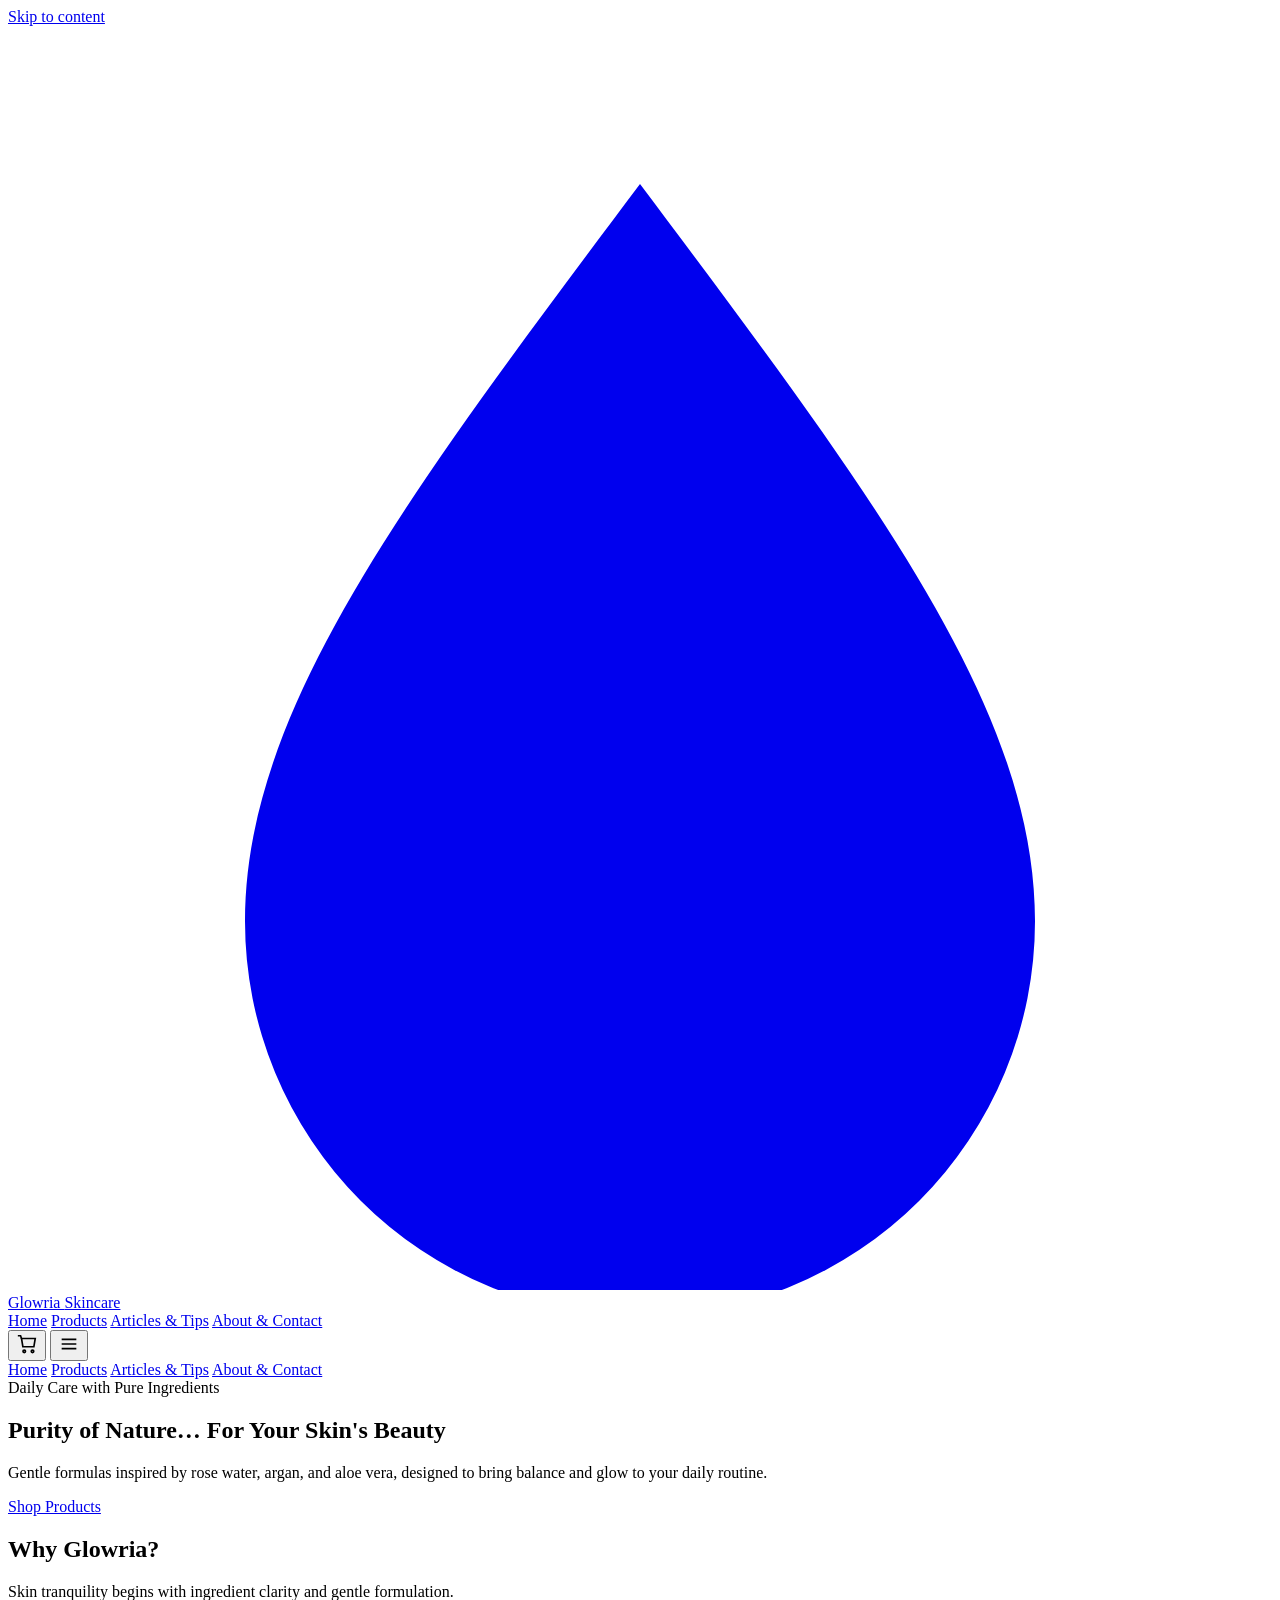
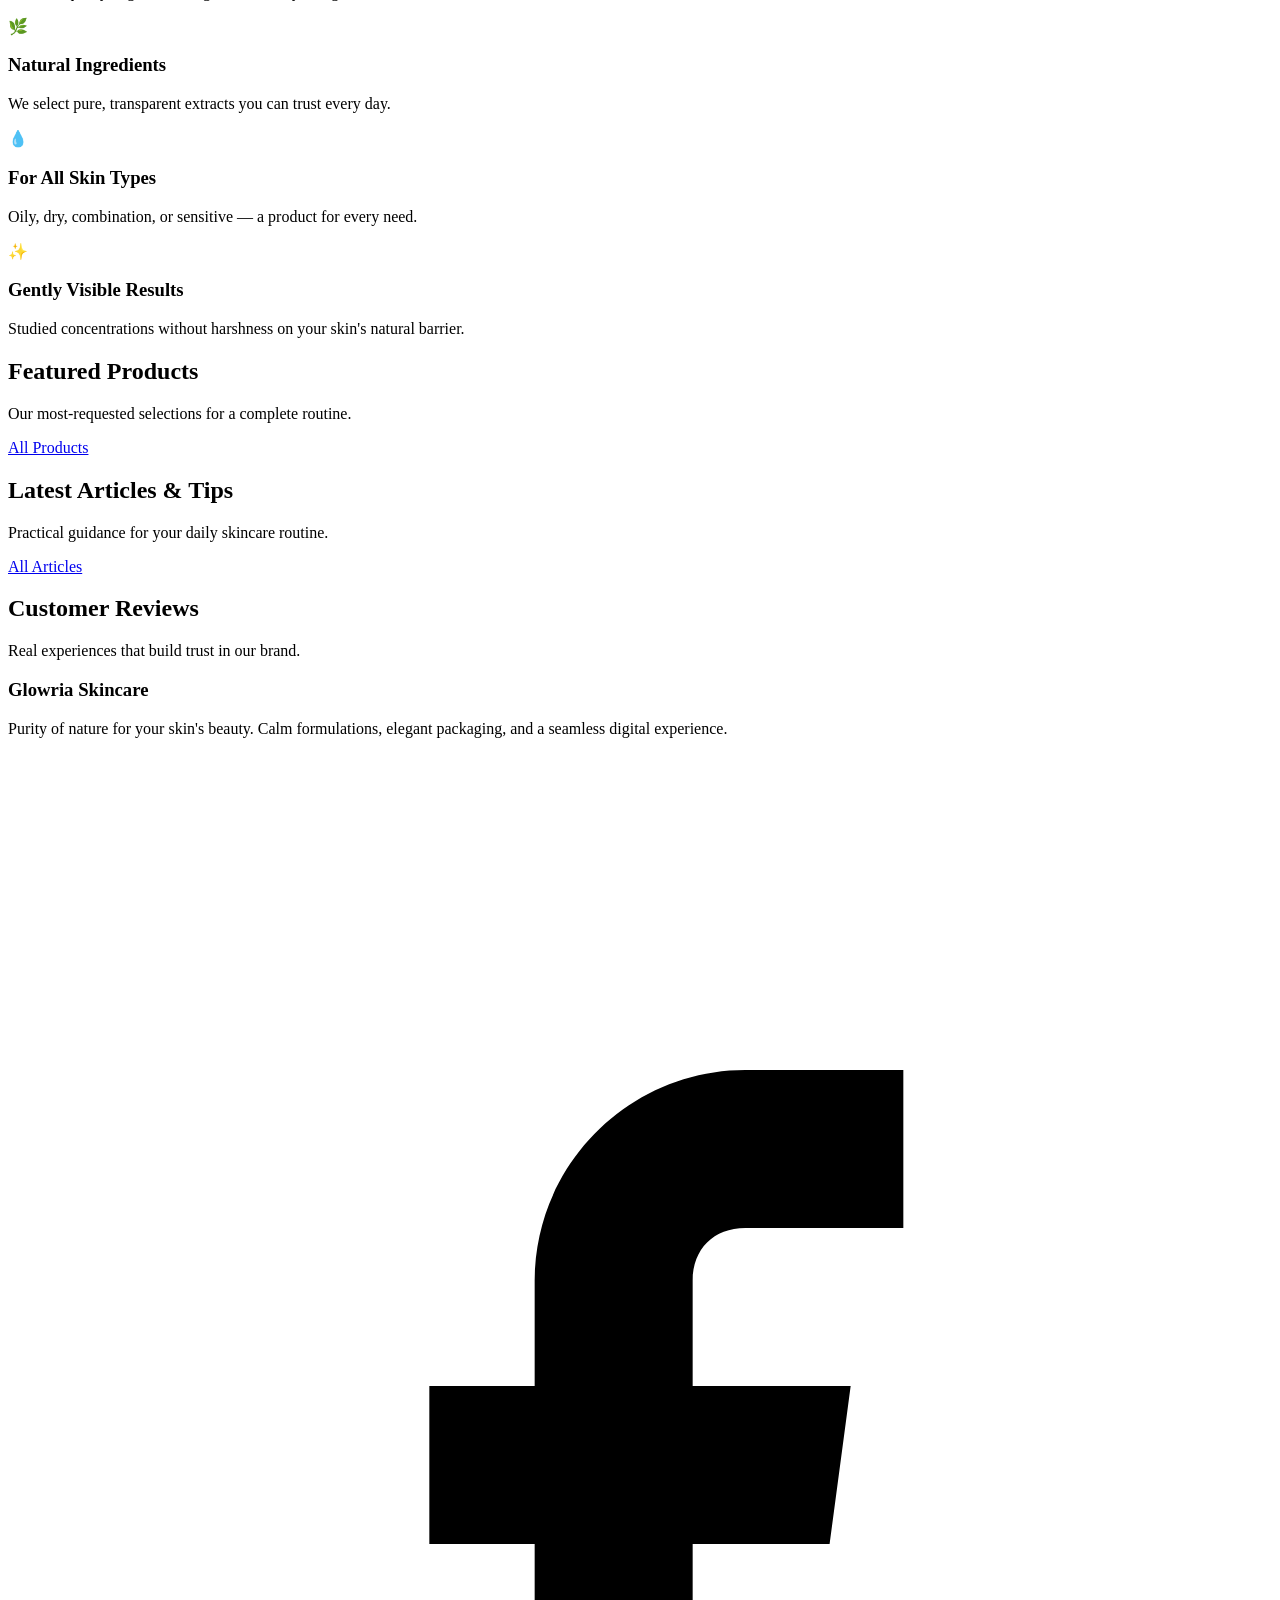
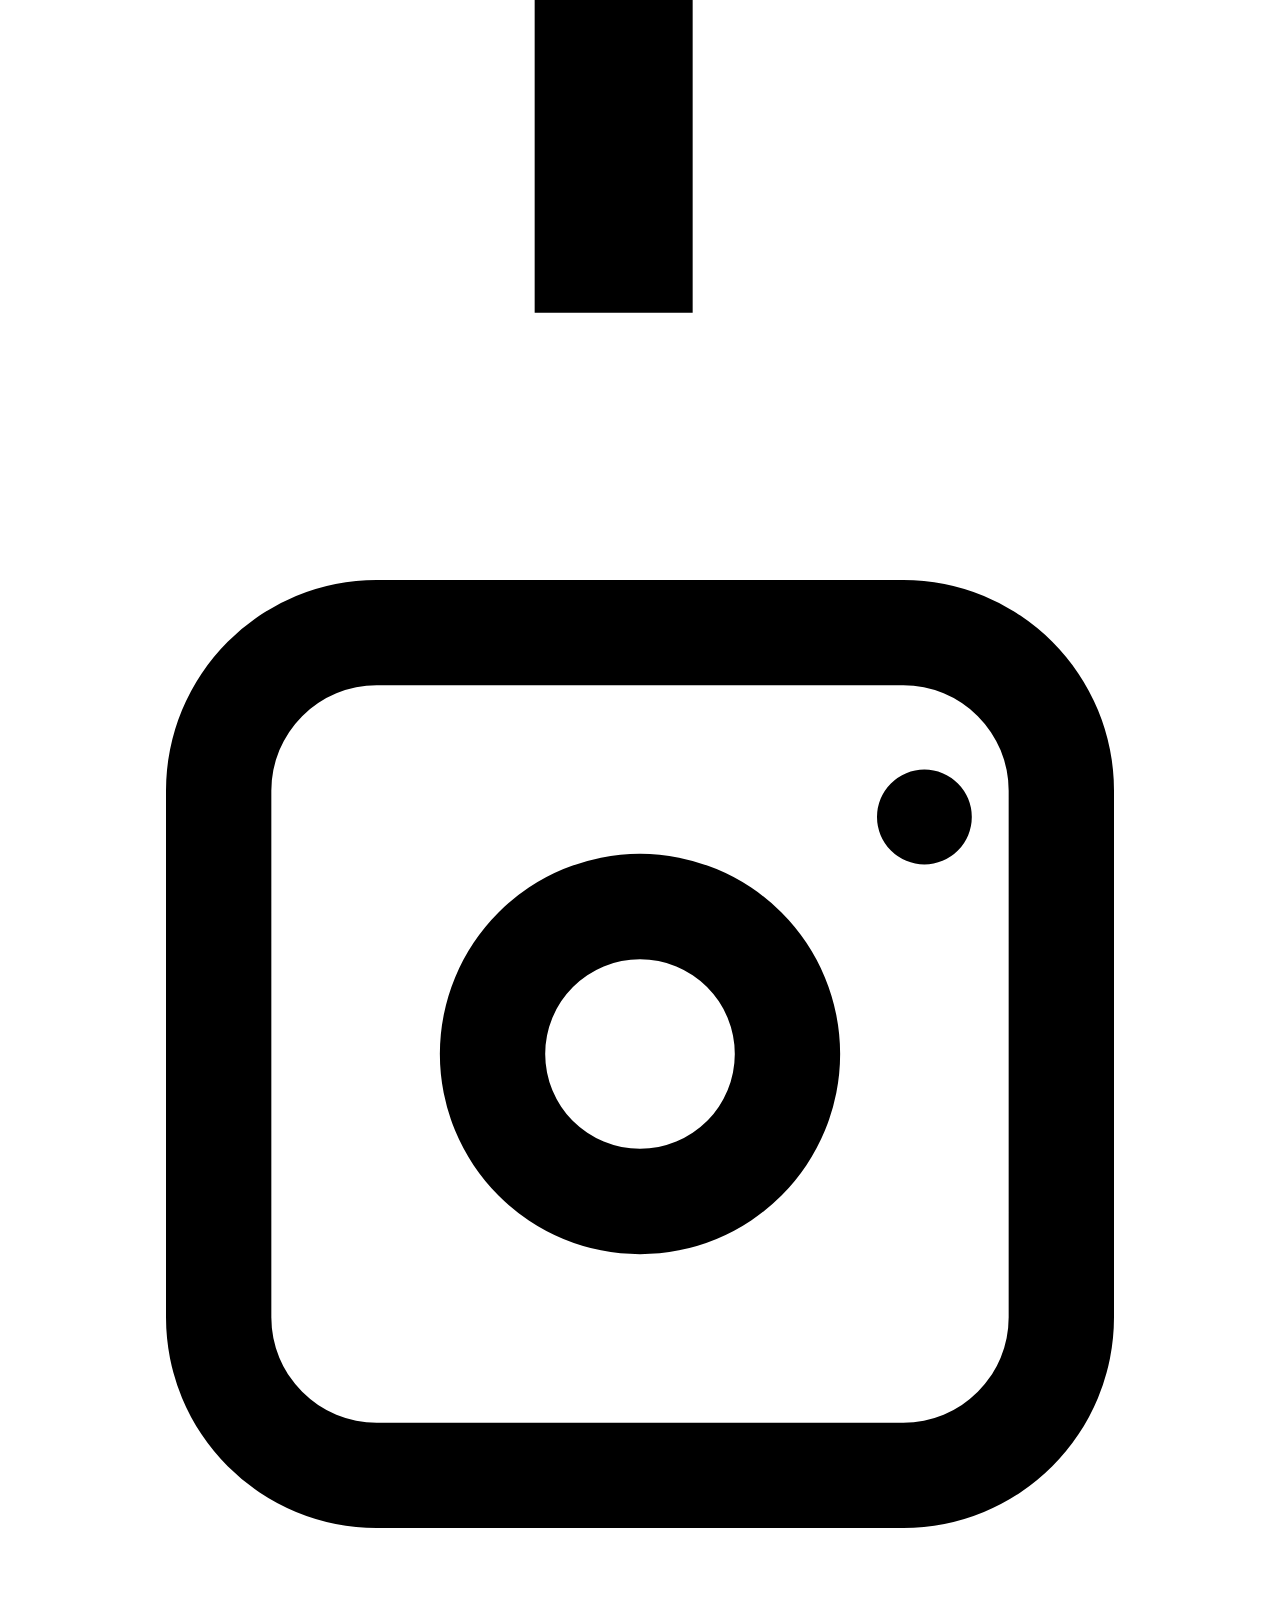
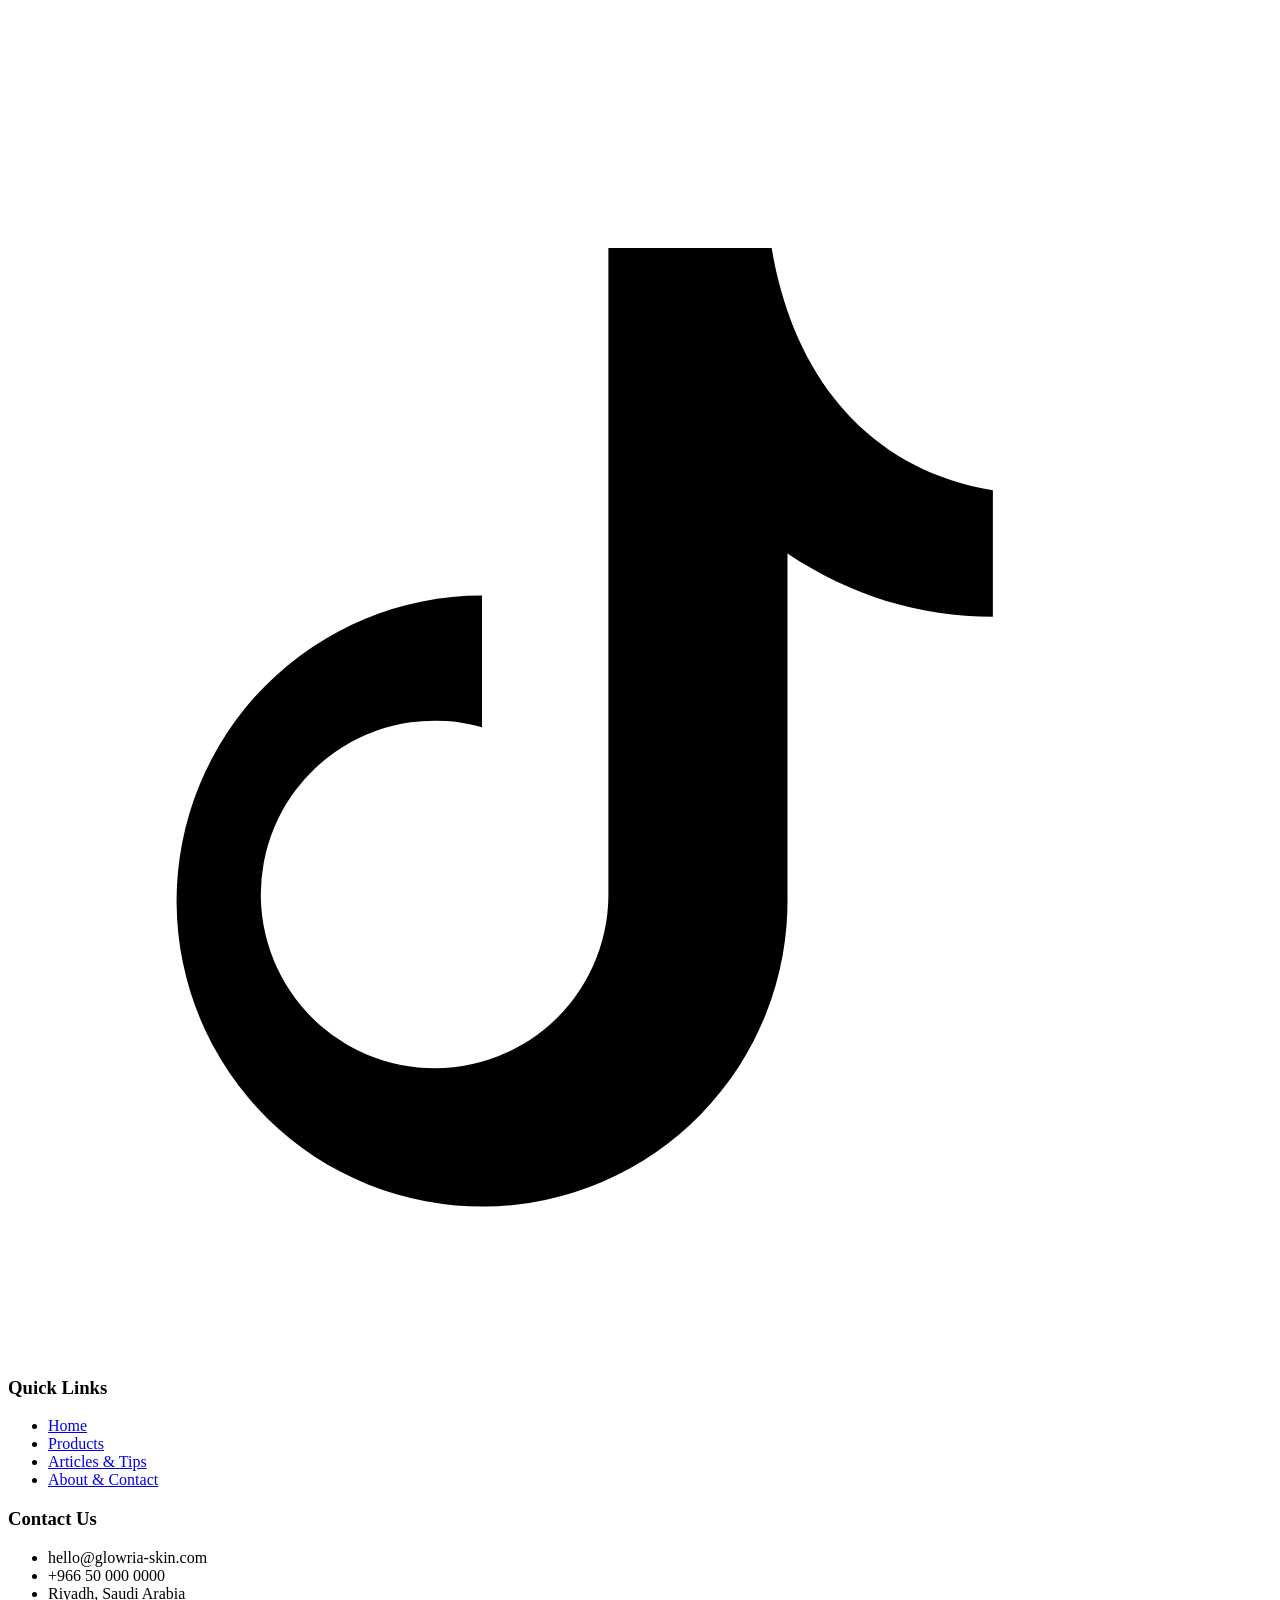
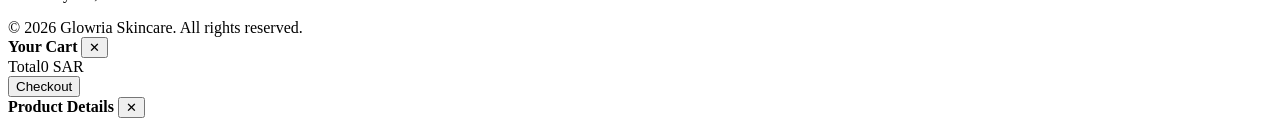
==== index.html @ ae4198ac "Add files via upload" ====
<!DOCTYPE html>
<html lang="en" dir="ltr">
<head>
  <meta charset="UTF-8">
  <meta name="viewport" content="width=device-width, initial-scale=1">
  <meta name="description" content="Glowria Skincare — Gentle formulas with natural ingredients for everyday radiance.">
  <title>Glowria</title>
  <link rel="icon" href="favicon.svg" type="image/svg+xml">
  <link rel="preconnect" href="https://fonts.googleapis.com">
  <link rel="preconnect" href="https://fonts.gstatic.com" crossorigin>
  <link rel="preconnect" href="https://images.unsplash.com">
  <link href="https://fonts.googleapis.com/css2?family=Plus+Jakarta+Sans:wght@400;500;600;700&display=swap" rel="stylesheet">
  <link rel="stylesheet" href="css/style.css">
</head>
<body data-page="home">
  <a class="skip-link" href="#main">Skip to content</a>

  <header class="header">
    <div class="header__inner">
      <a class="logo" href="index.html" aria-label="Glowria — Home">
        <span class="logo__mark" aria-hidden="true">
          <svg viewBox="0 0 24 24" fill="none"><path d="M12 3c4.5 6 7.5 10 7.5 14a7.5 7.5 0 1 1-15 0C4.5 13 7.5 9 12 3z" fill="currentColor"/></svg>
        </span>
        Glowria
        <span>Skincare</span>
      </a>
      <nav class="nav" aria-label="Main Navigation">
        <a href="index.html" data-nav="home">Home</a>
        <a href="products.html" data-nav="products">Products</a>
        <a href="blog.html" data-nav="blog">Articles & Tips</a>
        <a href="about.html" data-nav="about">About & Contact</a>
      </nav>
      <div class="header__actions">
        <button class="icon-btn" type="button" data-open-cart aria-label="Shopping Cart">
          <svg width="22" height="22" viewBox="0 0 24 24" fill="none" stroke="currentColor" stroke-width="1.8"><path d="M6 6h15l-1.5 9h-12z"/><path d="M6 6 5 3H2"/><circle cx="9" cy="20" r="1.4"/><circle cx="18" cy="20" r="1.4"/></svg>
          <span class="cart-count" data-cart-count hidden>0</span>
        </button>
        <button class="icon-btn menu-btn" type="button" data-open-menu aria-label="Open Menu">
          <svg width="22" height="22" viewBox="0 0 24 24" fill="none" stroke="currentColor" stroke-width="1.8"><path d="M4 7h16M4 12h16M4 17h16"/></svg>
        </button>
      </div>
    </div>
  </header>

  <div class="nav-overlay" data-close></div>
  <nav class="mobile-nav" aria-label="Mobile Navigation">
    <a href="index.html" data-nav="home">Home</a>
    <a href="products.html" data-nav="products">Products</a>
    <a href="blog.html" data-nav="blog">Articles & Tips</a>
    <a href="about.html" data-nav="about">About & Contact</a>
  </nav>

  <main id="main">
    <section class="hero">
      <div class="container">
        <div class="hero__card" style="background-image:url('https://images.unsplash.com/photo-1616394584738-fc6e612e71b9?auto=format&fit=crop&w=1600&q=75')">
          <div class="hero__content">
            <div class="eyebrow">Daily Care with Pure Ingredients</div>
            <h1>Purity of Nature… For Your Skin's Beauty</h1>
            <p>Gentle formulas inspired by rose water, argan, and aloe vera, designed to bring balance and glow to your daily routine.</p>
            <a class="btn btn--primary" href="products.html">Shop Products</a>
          </div>
        </div>
      </div>
    </section>

    <section class="section" aria-labelledby="benefits-title">
      <div class="container">
        <div class="section__head">
          <div>
            <h2 id="benefits-title">Why Glowria?</h2>
            <p class="muted">Skin tranquility begins with ingredient clarity and gentle formulation.</p>
          </div>
        </div>
        <div class="benefits">
          <article class="benefit">
            <div class="benefit__icon" aria-hidden="true">🌿</div>
            <div>
              <h3>Natural Ingredients</h3>
              <p>We select pure, transparent extracts you can trust every day.</p>
            </div>
          </article>
          <article class="benefit">
            <div class="benefit__icon" aria-hidden="true">💧</div>
            <div>
              <h3>For All Skin Types</h3>
              <p>Oily, dry, combination, or sensitive — a product for every need.</p>
            </div>
          </article>
          <article class="benefit">
            <div class="benefit__icon" aria-hidden="true">✨</div>
            <div>
              <h3>Gently Visible Results</h3>
              <p>Studied concentrations without harshness on your skin's natural barrier.</p>
            </div>
          </article>
        </div>
      </div>
    </section>

    <section class="section section--alt" aria-labelledby="featured-title">
      <div class="container">
        <div class="section__head">
          <div>
            <h2 id="featured-title">Featured Products</h2>
            <p class="muted">Our most-requested selections for a complete routine.</p>
          </div>
          <a class="btn btn--ghost btn--sm" href="products.html">All Products</a>
        </div>
        <div class="grid grid--4" data-featured></div>
      </div>
    </section>

    <section class="section" aria-labelledby="articles-title">
      <div class="container">
        <div class="section__head">
          <div>
            <h2 id="articles-title">Latest Articles & Tips</h2>
            <p class="muted">Practical guidance for your daily skincare routine.</p>
          </div>
          <a class="btn btn--ghost btn--sm" href="blog.html">All Articles</a>
        </div>
        <div class="grid grid--3" data-home-articles></div>
      </div>
    </section>

    <section class="section section--alt" aria-labelledby="reviews-title">
      <div class="container">
        <div class="section__head">
          <div>
            <h2 id="reviews-title">Customer Reviews</h2>
            <p class="muted">Real experiences that build trust in our brand.</p>
          </div>
        </div>
        <div class="grid grid--3" data-reviews></div>
      </div>
    </section>
  </main>

  <footer class="footer">
    <div class="container footer__grid">
      <div>
        <h3>Glowria Skincare</h3>
        <p>Purity of nature for your skin's beauty. Calm formulations, elegant packaging, and a seamless digital experience.</p>
        <div class="footer__social">
          <a href="https://www.facebook.com/" target="_blank" rel="noopener noreferrer" aria-label="Facebook"><svg viewBox="0 0 24 24"><path d="M14 9h3V6h-3c-2.2 0-4 1.8-4 4v2H8v3h2v7h3v-7h2.6l.4-3H13v-2c0-.6.4-1 1-1z"/></svg></a>
          <a href="https://www.instagram.com/" target="_blank" rel="noopener noreferrer" aria-label="Instagram"><svg viewBox="0 0 24 24"><path d="M7 3h10a4 4 0 0 1 4 4v10a4 4 0 0 1-4 4H7a4 4 0 0 1-4-4V7a4 4 0 0 1 4-4zm10 2H7a2 2 0 0 0-2 2v10a2 2 0 0 0 2 2h10a2 2 0 0 0 2-2V7a2 2 0 0 0-2-2zm-5 3.2A3.8 3.8 0 1 1 8.2 12 3.8 3.8 0 0 1 12 8.2zm0 2A1.8 1.8 0 1 0 13.8 12 1.8 1.8 0 0 0 12 10.2zM17.4 6.6a.9.9 0 1 1-.9.9.9.9 0 0 1 .9-.9z"/></svg></a>
          <a href="https://www.tiktok.com/" target="_blank" rel="noopener noreferrer" aria-label="TikTok"><svg viewBox="0 0 24 24"><path d="M14.5 3c.4 2.4 1.8 4.2 4.2 4.6v2.4c-1.4 0-2.7-.4-3.9-1.2v6.5A5.8 5.8 0 1 1 9 9.6v2.5a3.3 3.3 0 1 0 2.4 3.2V3h3.1z"/></svg></a>
        </div>
      </div>
      <div>
        <h3>Quick Links</h3>
        <ul>
          <li><a href="index.html">Home</a></li>
          <li><a href="products.html">Products</a></li>
          <li><a href="blog.html">Articles & Tips</a></li>
          <li><a href="about.html">About & Contact</a></li>
        </ul>
      </div>
      <div>
        <h3>Contact Us</h3>
        <ul>
          <li>hello@glowria-skin.com</li>
          <li>+966 50 000 0000</li>
          <li>Riyadh, Saudi Arabia</li>
        </ul>
      </div>
    </div>
    <div class="container footer__copy">© 2026 Glowria Skincare. All rights reserved.</div>
  </footer>

  <div class="drawer-overlay" data-drawer-overlay></div>
  <aside class="cart-drawer" aria-label="Shopping Cart">
    <div class="cart-drawer__head">
      <strong>Your Cart</strong>
      <button class="icon-btn" type="button" data-close aria-label="Close">✕</button>
    </div>
    <div class="cart-drawer__list" data-cart-list></div>
    <div class="cart-drawer__foot">
      <div class="cart-total"><span>Total</span><span data-cart-total>0 SAR</span></div>
      <button class="btn btn--primary" type="button" data-checkout>Checkout</button>
    </div>
  </aside>

  <div class="modal" data-modal role="dialog" aria-modal="true" aria-label="Product Details">
    <div class="modal__backdrop" data-modal-backdrop></div>
    <div class="modal__panel">
      <div class="modal__head">
        <strong>Product Details</strong>
        <button class="icon-btn" type="button" data-close aria-label="Close">✕</button>
      </div>
      <div class="modal__body" data-modal-content></div>
    </div>
  </div>

  <script src="js/data.js"></script>
  <script src="js/main.js"></script>
</body>
</html>
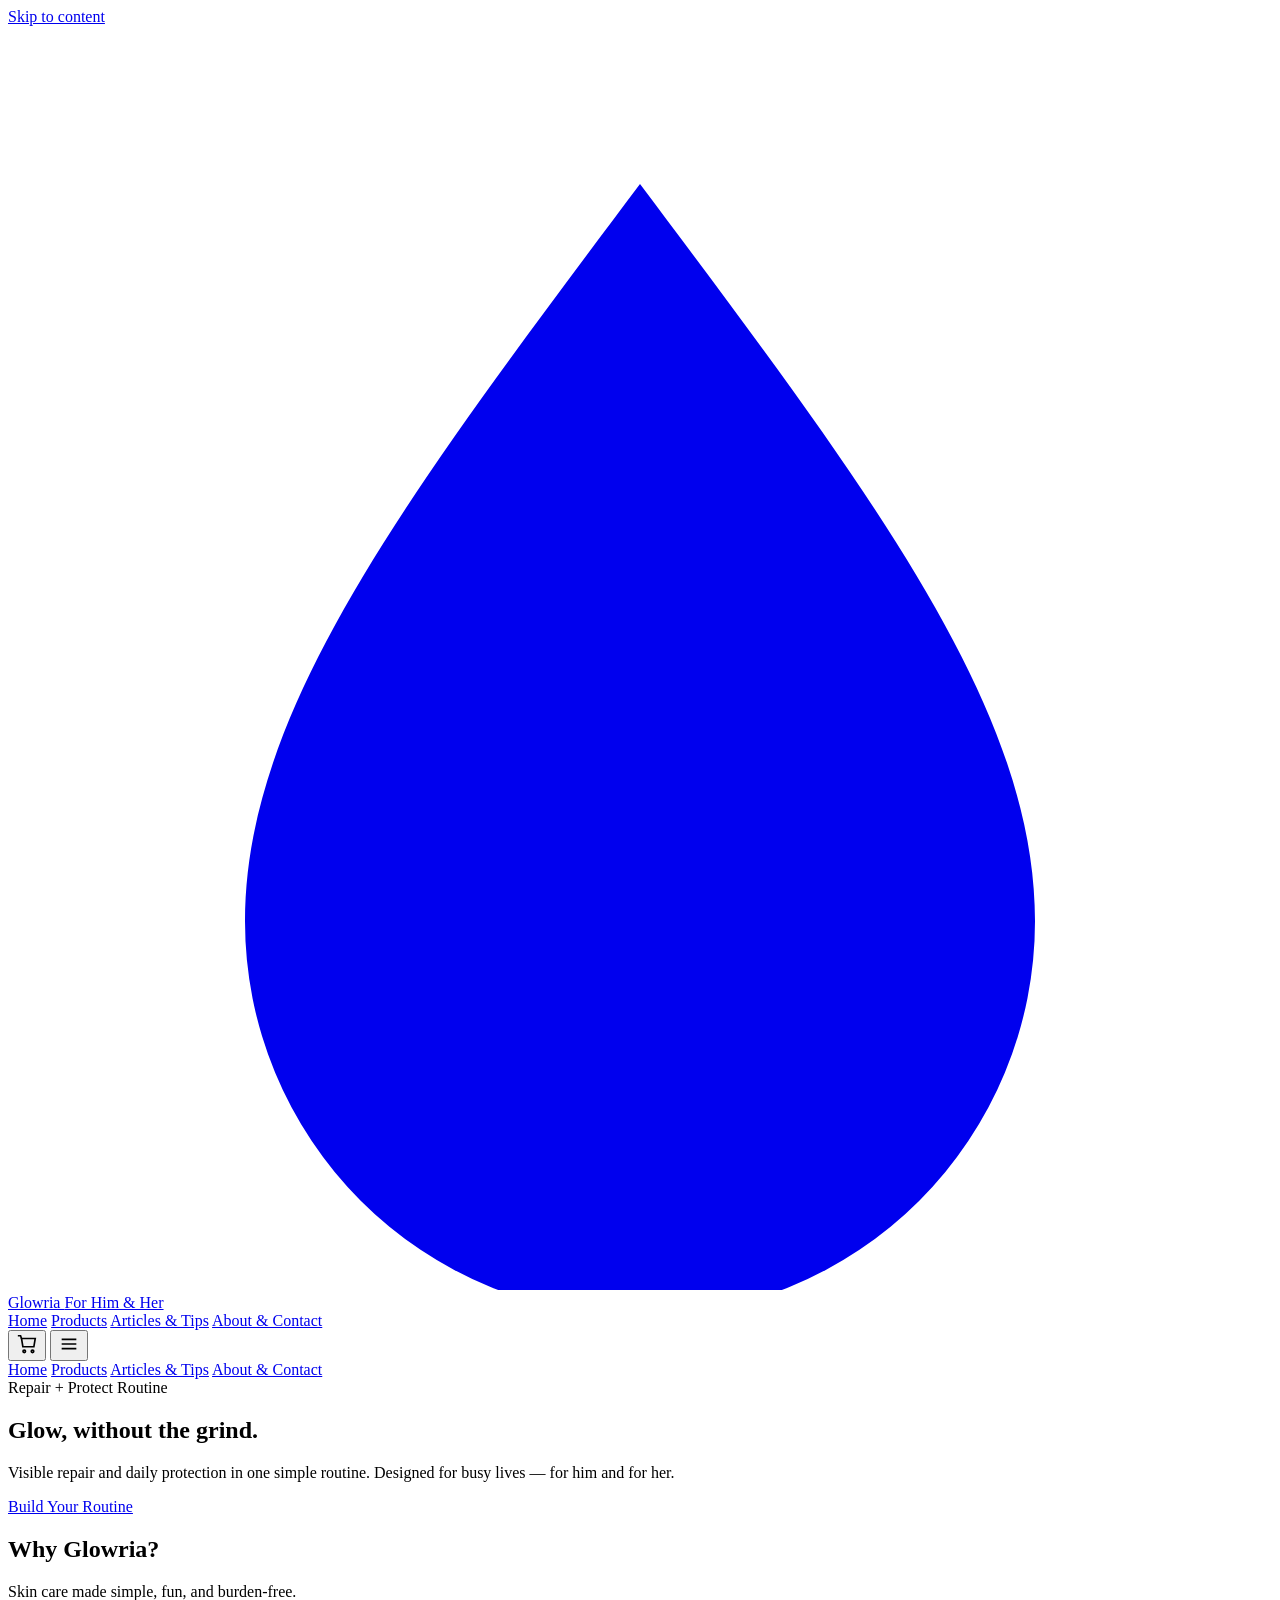
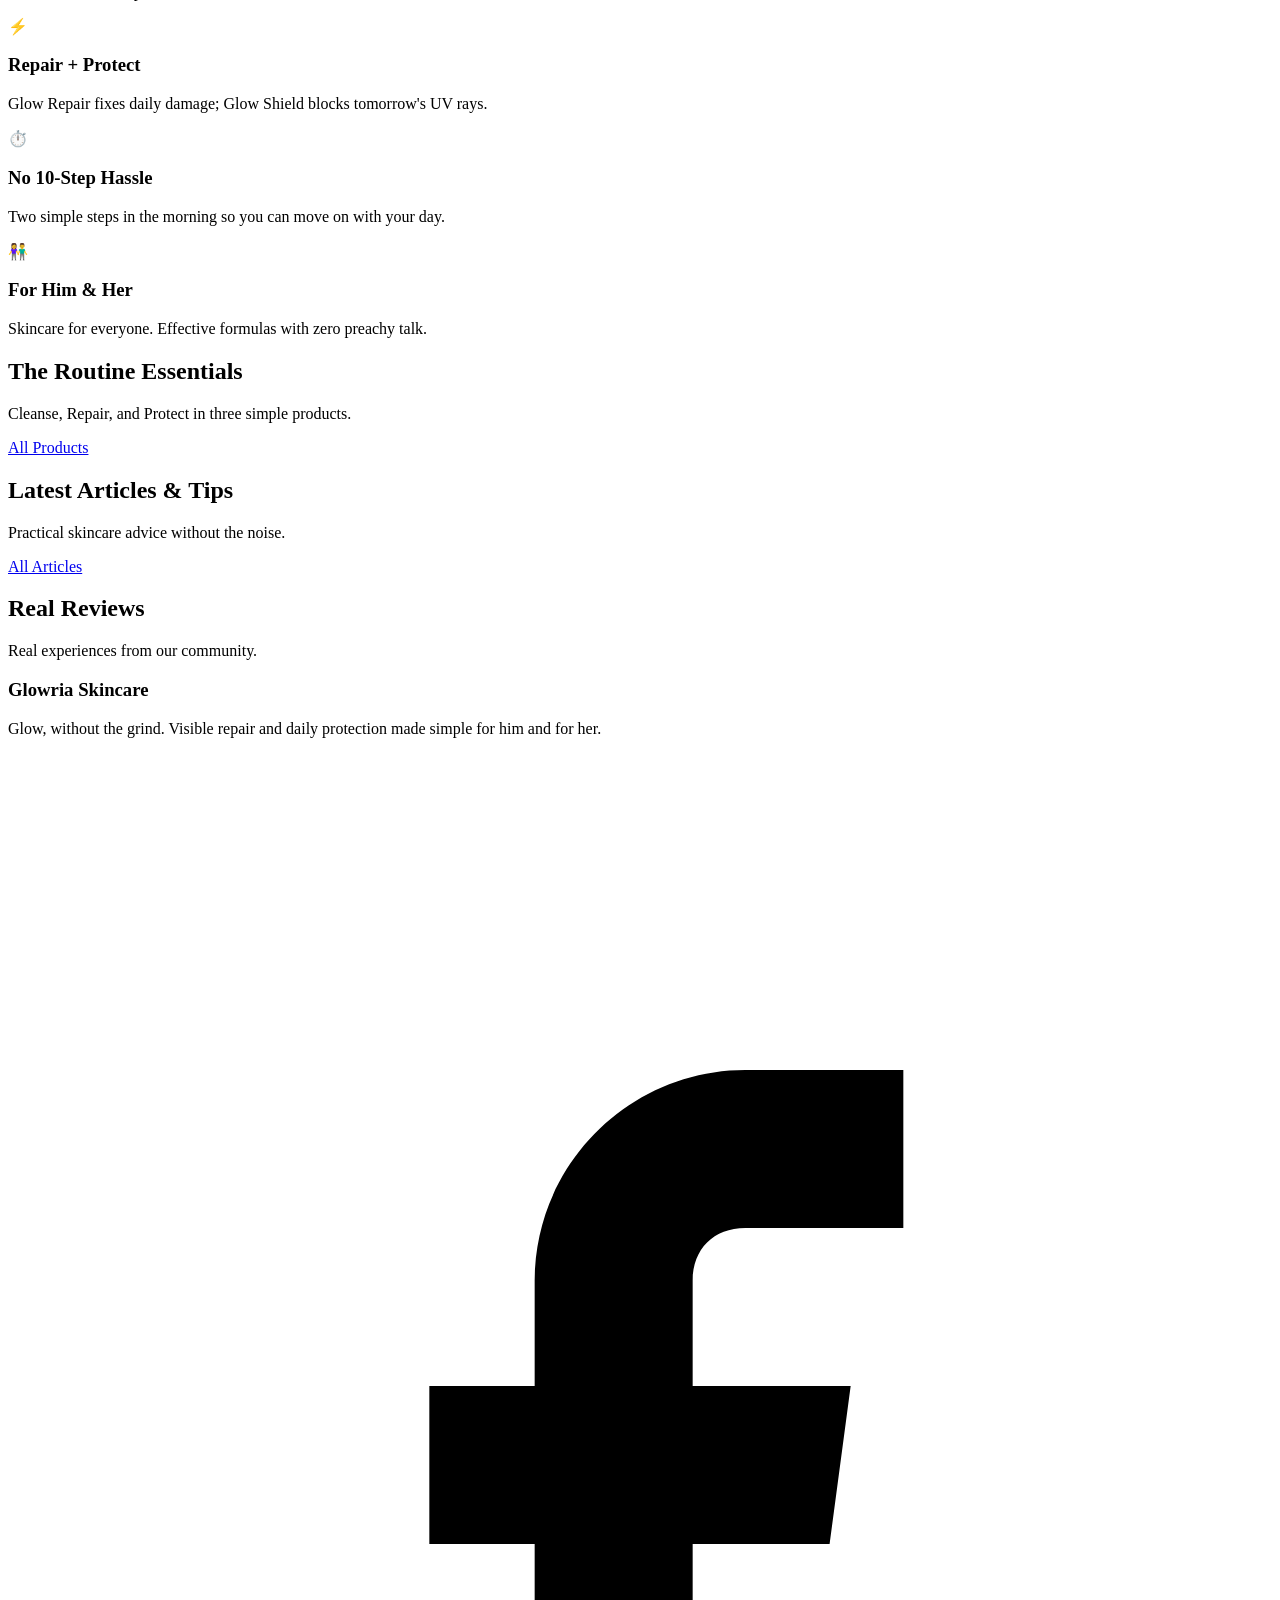
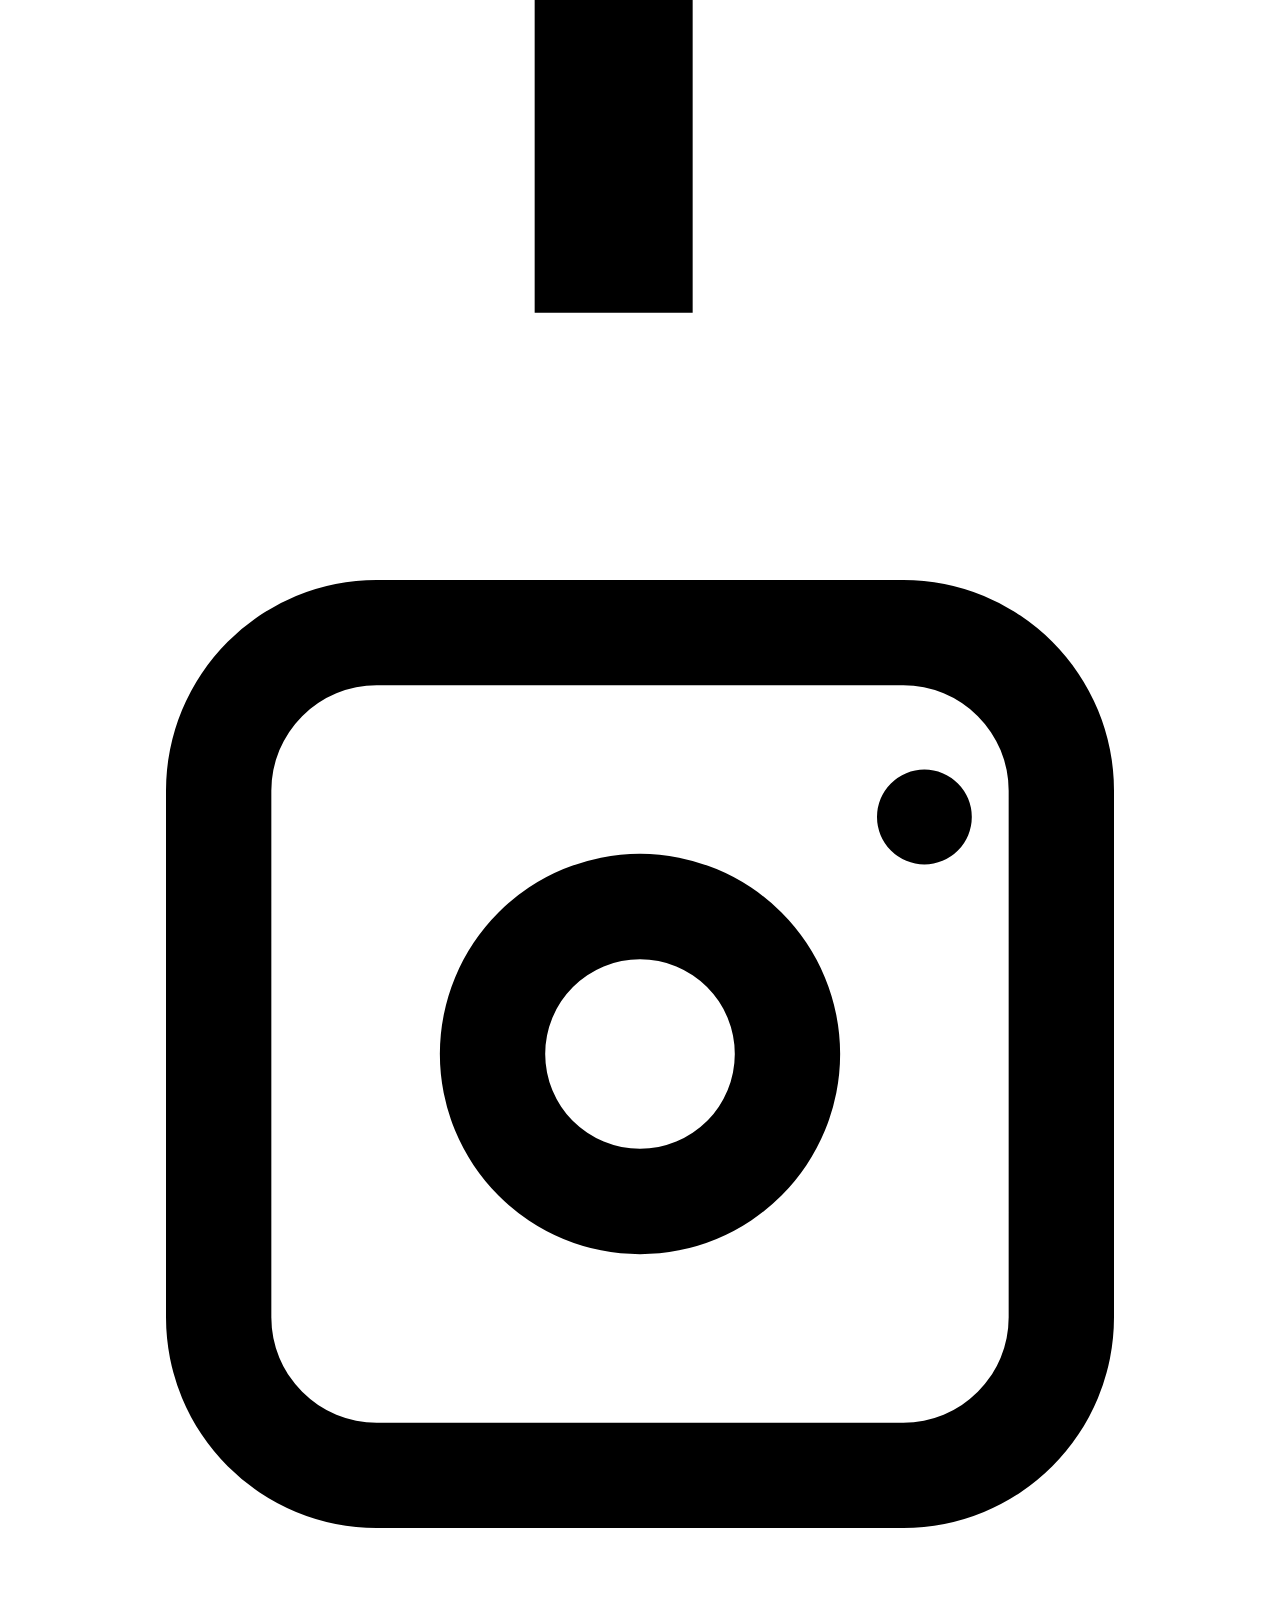
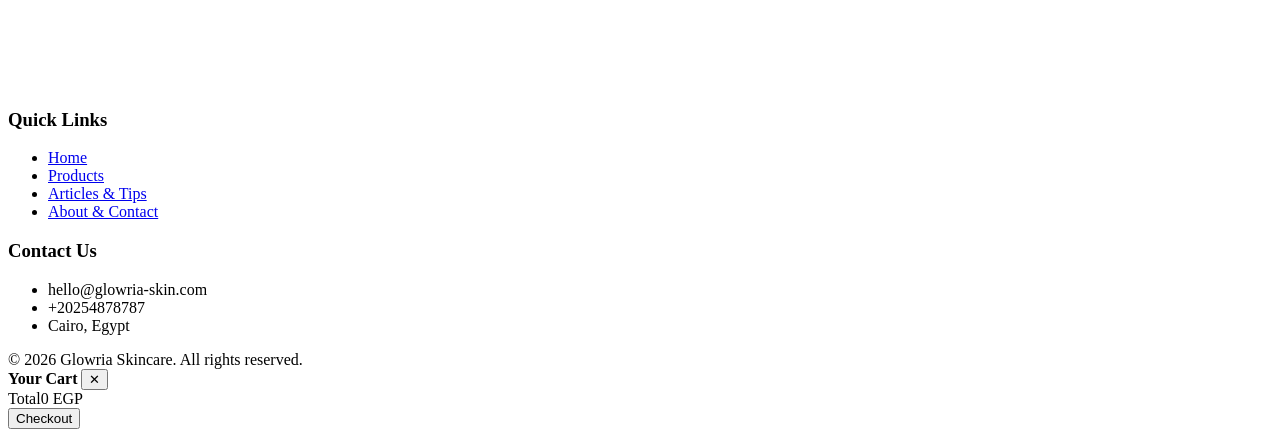
==== commit 81aeeae6: "Add files via upload" ====
--- a/index.html
+++ b/index.html
@@ -3,13 +3,12 @@
 <head>
   <meta charset="UTF-8">
   <meta name="viewport" content="width=device-width, initial-scale=1">
-  <meta name="description" content="Glowria Skincare — Gentle formulas with natural ingredients for everyday radiance.">
-  <title>Glowria</title>
+  <meta name="description" content="Glowria Skincare — Glow, without the grind. Real repair & daily protection for him & her.">
+  <title>Glowria | Glow, without the grind</title>
   <link rel="icon" href="favicon.svg" type="image/svg+xml">
   <link rel="preconnect" href="https://fonts.googleapis.com">
   <link rel="preconnect" href="https://fonts.gstatic.com" crossorigin>
-  <link rel="preconnect" href="https://images.unsplash.com">
-  <link href="https://fonts.googleapis.com/css2?family=Plus+Jakarta+Sans:wght@400;500;600;700&display=swap" rel="stylesheet">
+  <link href="https://fonts.googleapis.com/css2?family=Poppins:wght@600;700;800&family=Nunito:wght@400;600;700&display=swap" rel="stylesheet">
   <link rel="stylesheet" href="css/style.css">
 </head>
 <body data-page="home">
@@ -22,7 +21,7 @@
           <svg viewBox="0 0 24 24" fill="none"><path d="M12 3c4.5 6 7.5 10 7.5 14a7.5 7.5 0 1 1-15 0C4.5 13 7.5 9 12 3z" fill="currentColor"/></svg>
         </span>
         Glowria
-        <span>Skincare</span>
+        <span>For Him & Her</span>
       </a>
       <nav class="nav" aria-label="Main Navigation">
         <a href="index.html" data-nav="home">Home</a>
@@ -55,10 +54,10 @@
       <div class="container">
         <div class="hero__card" style="background-image:url('https://images.unsplash.com/photo-1616394584738-fc6e612e71b9?auto=format&fit=crop&w=1600&q=75')">
           <div class="hero__content">
-            <div class="eyebrow">Daily Care with Pure Ingredients</div>
-            <h1>Purity of Nature… For Your Skin's Beauty</h1>
-            <p>Gentle formulas inspired by rose water, argan, and aloe vera, designed to bring balance and glow to your daily routine.</p>
-            <a class="btn btn--primary" href="products.html">Shop Products</a>
+            <div class="eyebrow">Repair + Protect Routine</div>
+            <h1>Glow, without the grind.</h1>
+            <p>Visible repair and daily protection in one simple routine. Designed for busy lives — for him and for her.</p>
+            <a class="btn btn--primary" href="products.html">Build Your Routine</a>
           </div>
         </div>
       </div>
@@ -69,29 +68,29 @@
         <div class="section__head">
           <div>
             <h2 id="benefits-title">Why Glowria?</h2>
-            <p class="muted">Skin tranquility begins with ingredient clarity and gentle formulation.</p>
+            <p class="muted">Skin care made simple, fun, and burden-free.</p>
           </div>
         </div>
         <div class="benefits">
           <article class="benefit">
-            <div class="benefit__icon" aria-hidden="true">🌿</div>
+            <div class="benefit__icon" aria-hidden="true">⚡</div>
             <div>
-              <h3>Natural Ingredients</h3>
-              <p>We select pure, transparent extracts you can trust every day.</p>
+              <h3>Repair + Protect</h3>
+              <p>Glow Repair fixes daily damage; Glow Shield blocks tomorrow's UV rays.</p>
             </div>
           </article>
           <article class="benefit">
-            <div class="benefit__icon" aria-hidden="true">💧</div>
+            <div class="benefit__icon" aria-hidden="true">⏱️</div>
             <div>
-              <h3>For All Skin Types</h3>
-              <p>Oily, dry, combination, or sensitive — a product for every need.</p>
+              <h3>No 10-Step Hassle</h3>
+              <p>Two simple steps in the morning so you can move on with your day.</p>
             </div>
           </article>
           <article class="benefit">
-            <div class="benefit__icon" aria-hidden="true">✨</div>
+            <div class="benefit__icon" aria-hidden="true">👫</div>
             <div>
-              <h3>Gently Visible Results</h3>
-              <p>Studied concentrations without harshness on your skin's natural barrier.</p>
+              <h3>For Him & Her</h3>
+              <p>Skincare for everyone. Effective formulas with zero preachy talk.</p>
             </div>
           </article>
         </div>
@@ -102,8 +101,8 @@
       <div class="container">
         <div class="section__head">
           <div>
-            <h2 id="featured-title">Featured Products</h2>
-            <p class="muted">Our most-requested selections for a complete routine.</p>
+            <h2 id="featured-title">The Routine Essentials</h2>
+            <p class="muted">Cleanse, Repair, and Protect in three simple products.</p>
           </div>
           <a class="btn btn--ghost btn--sm" href="products.html">All Products</a>
         </div>
@@ -116,7 +115,7 @@
         <div class="section__head">
           <div>
             <h2 id="articles-title">Latest Articles & Tips</h2>
-            <p class="muted">Practical guidance for your daily skincare routine.</p>
+            <p class="muted">Practical skincare advice without the noise.</p>
           </div>
           <a class="btn btn--ghost btn--sm" href="blog.html">All Articles</a>
         </div>
@@ -128,8 +127,8 @@
       <div class="container">
         <div class="section__head">
           <div>
-            <h2 id="reviews-title">Customer Reviews</h2>
-            <p class="muted">Real experiences that build trust in our brand.</p>
+            <h2 id="reviews-title">Real Reviews</h2>
+            <p class="muted">Real experiences from our community.</p>
           </div>
         </div>
         <div class="grid grid--3" data-reviews></div>
@@ -141,11 +140,10 @@
     <div class="container footer__grid">
       <div>
         <h3>Glowria Skincare</h3>
-        <p>Purity of nature for your skin's beauty. Calm formulations, elegant packaging, and a seamless digital experience.</p>
+        <p>Glow, without the grind. Visible repair and daily protection made simple for him and for her.</p>
         <div class="footer__social">
-          <a href="https://www.facebook.com/" target="_blank" rel="noopener noreferrer" aria-label="Facebook"><svg viewBox="0 0 24 24"><path d="M14 9h3V6h-3c-2.2 0-4 1.8-4 4v2H8v3h2v7h3v-7h2.6l.4-3H13v-2c0-.6.4-1 1-1z"/></svg></a>
-          <a href="https://www.instagram.com/" target="_blank" rel="noopener noreferrer" aria-label="Instagram"><svg viewBox="0 0 24 24"><path d="M7 3h10a4 4 0 0 1 4 4v10a4 4 0 0 1-4 4H7a4 4 0 0 1-4-4V7a4 4 0 0 1 4-4zm10 2H7a2 2 0 0 0-2 2v10a2 2 0 0 0 2 2h10a2 2 0 0 0 2-2V7a2 2 0 0 0-2-2zm-5 3.2A3.8 3.8 0 1 1 8.2 12 3.8 3.8 0 0 1 12 8.2zm0 2A1.8 1.8 0 1 0 13.8 12 1.8 1.8 0 0 0 12 10.2zM17.4 6.6a.9.9 0 1 1-.9.9.9.9 0 0 1 .9-.9z"/></svg></a>
-          <a href="https://www.tiktok.com/" target="_blank" rel="noopener noreferrer" aria-label="TikTok"><svg viewBox="0 0 24 24"><path d="M14.5 3c.4 2.4 1.8 4.2 4.2 4.6v2.4c-1.4 0-2.7-.4-3.9-1.2v6.5A5.8 5.8 0 1 1 9 9.6v2.5a3.3 3.3 0 1 0 2.4 3.2V3h3.1z"/></svg></a>
+          <a href="https://www.facebook.com/profile.php?id=61592585675020" target="_blank" rel="noopener noreferrer" aria-label="Facebook"><svg viewBox="0 0 24 24"><path d="M14 9h3V6h-3c-2.2 0-4 1.8-4 4v2H8v3h2v7h3v-7h2.6l.4-3H13v-2c0-.6.4-1 1-1z"/></svg></a>
+          <a href="https://www.instagram.com/glowria_skincare_routine" target="_blank" rel="noopener noreferrer" aria-label="Instagram"><svg viewBox="0 0 24 24"><path d="M7 3h10a4 4 0 0 1 4 4v10a4 4 0 0 1-4 4H7a4 4 0 0 1-4-4V7a4 4 0 0 1 4-4zm10 2H7a2 2 0 0 0-2 2v10a2 2 0 0 0 2 2h10a2 2 0 0 0 2-2V7a2 2 0 0 0-2-2zm-5 3.2A3.8 3.8 0 1 1 8.2 12 3.8 3.8 0 0 1 12 8.2zm0 2A1.8 1.8 0 1 0 13.8 12 1.8 1.8 0 0 0 12 10.2zM17.4 6.6a.9.9 0 1 1-.9.9.9.9 0 0 1 .9-.9z"/></svg></a>
         </div>
       </div>
       <div>
@@ -161,8 +159,8 @@
         <h3>Contact Us</h3>
         <ul>
           <li>hello@glowria-skin.com</li>
-          <li>+966 50 000 0000</li>
-          <li>Riyadh, Saudi Arabia</li>
+          <li>+20254878787</li>
+          <li>Cairo, Egypt</li>
         </ul>
       </div>
     </div>
@@ -177,21 +175,10 @@
     </div>
     <div class="cart-drawer__list" data-cart-list></div>
     <div class="cart-drawer__foot">
-      <div class="cart-total"><span>Total</span><span data-cart-total>0 SAR</span></div>
+      <div class="cart-total"><span>Total</span><span data-cart-total>0 EGP</span></div>
       <button class="btn btn--primary" type="button" data-checkout>Checkout</button>
     </div>
   </aside>
-
-  <div class="modal" data-modal role="dialog" aria-modal="true" aria-label="Product Details">
-    <div class="modal__backdrop" data-modal-backdrop></div>
-    <div class="modal__panel">
-      <div class="modal__head">
-        <strong>Product Details</strong>
-        <button class="icon-btn" type="button" data-close aria-label="Close">✕</button>
-      </div>
-      <div class="modal__body" data-modal-content></div>
-    </div>
-  </div>
 
   <script src="js/data.js"></script>
   <script src="js/main.js"></script>
